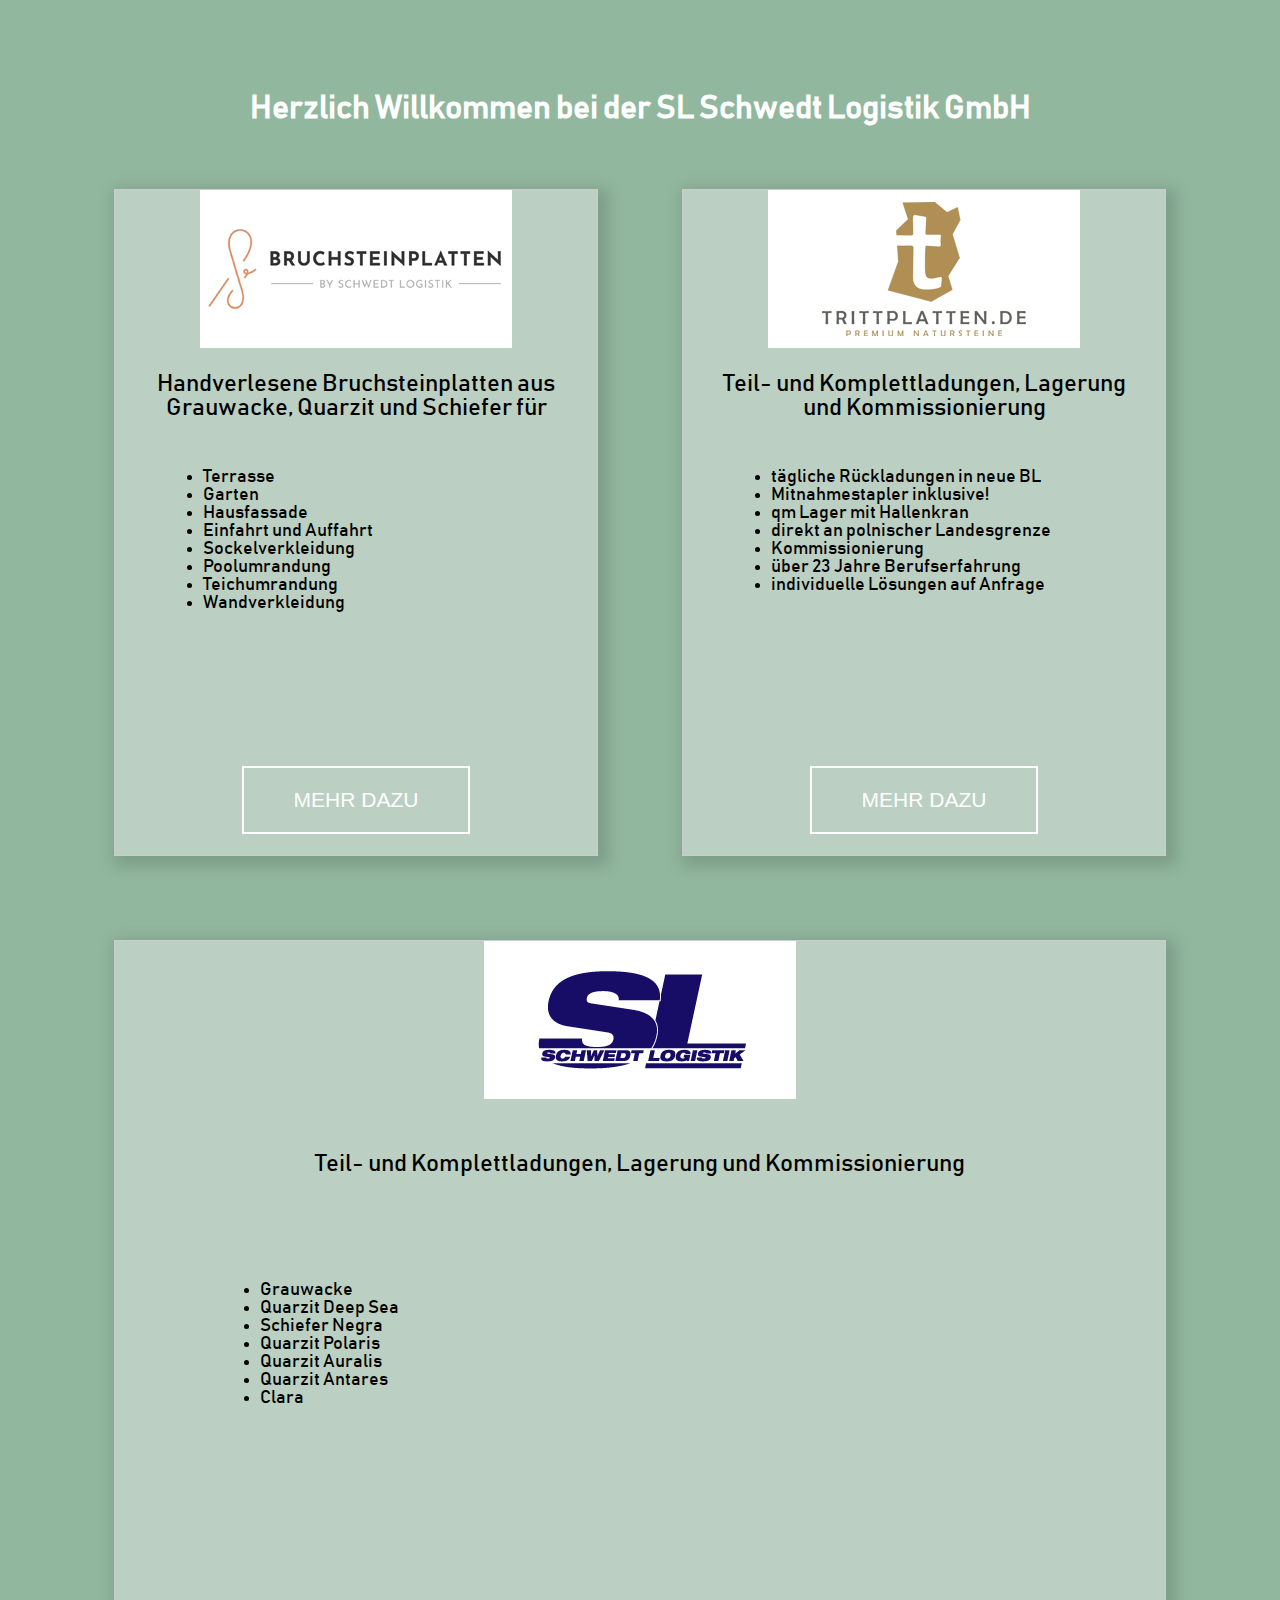
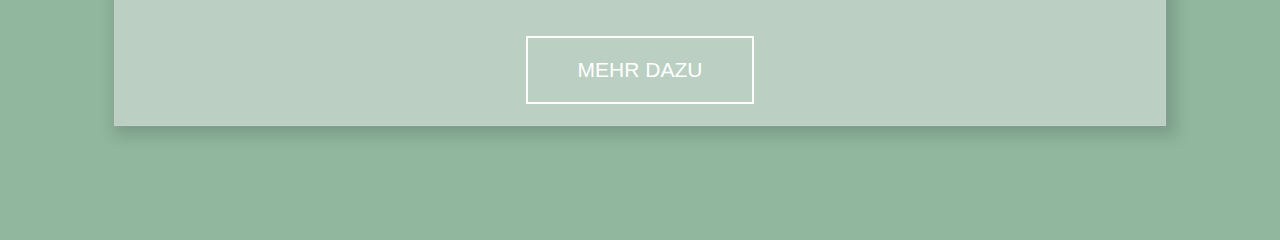
==== index.html @ 9fe13124 "Fontpaket" ====
<!DOCTYPE html>
<html>
<head>
    <title>Schwedt Logistik Landingpage</title>
    <style>

        @font-face {
            font-family: 'bahnschriftregular';
            src: url('font/bahnschrift-webfont.woff2') format('woff2'),
            url('font/bahnschrift-webfont.woff') format('woff'),
            url('font/bahnschrift-webfont.ttf') format('truetype'),
            url('font/bahnschrift-webfont.svg#bahnschriftregular') format('svg');
            font-weight: normal;
            font-style: normal;

}


        h1   {font-family: "bahnschriftregular", Arial, sans-serif;    
        
        }

        body        {
            background-color: #91B79E;
            font-family: "bahnschriftregular", Arial, sans-serif;    
            padding:5%;
        }

        .container  {
            display: flex;
            justify-content: space-between;
            flex-wrap: wrap;
        }
        
        .box        {
            flex: 1;
            margin: 42px;
            min-height: 420px;
            background-color: #BBD0C2;
            border: 1px solid #ccc;
            -webkit-box-shadow: 5px 5px 15px 5px rgba(0,0,0,0.15); 
            box-shadow: 5px 5px 15px 5px rgba(0,0,0,0.15);
        }
        
        @media (max-width: 600px) {
            .box {
                flex-basis: 100%;
            }
        }

        .centered-container {
                display: flex;
                justify-content: center;
        }

        .border-button {
                border: 2px solid white;
                padding: 20px 50px;
                background-color: transparent;
                color: white;
                font-size: 21px;
                cursor: pointer;
                text-transform: uppercase;
                margin-bottom: 21px;
        }

        .height-300 {
            min-height: 250px;
        }    

        h1 {
            color: white;
            text-align: center;
        }

        h2 {
            font-weight: 100;
            text-align: center;
            margin:5%;
        }


        img {
            display: block;
            margin-left: auto;
            margin-right: auto;
            margin-bottom: 21px;
        }

        ul  {
            margin:10%;
            font-size: 18px;
        }



    </style>
</head>

<body>
    <h1>Herzlich Willkommen bei der SL Schwedt Logistik GmbH</h1>


    <div class="container">


        <div class="box">
            <img src="logo_bpl.png" title="Logo Bruchsteinplatten" alt="Logo Bruchsteinplatten" />
            <h2>Handverlesene Bruchsteinplatten aus Grauwacke, Quarzit und Schiefer für</h2>    
            <ul class="height-300">
                <li>Terrasse</li>
                <li>Garten</li>
                <li>Hausfassade</li>
                <li>Einfahrt und Auffahrt</li>
                <li>Sockelverkleidung</li>
                <li>Poolumrandung</li>
                <li>Teichumrandung</li>
                <li>Wandverkleidung</li>
            </ul>
            
            <div class="centered-container">
                <button class="border-button">mehr dazu</button>
              </div>

        </div>
        
        <div class="box">
            <img src="logo_sdt.png" title="Logo SL Schwedt Logistik" alt="Logo SL Schwedt Logistik" />
            <h2>Teil- und Komplettladungen, Lagerung und Kommissionierung</h2>

            <ul class="height-300">
                <li>tägliche Rückladungen in neue BL</li>
                <li>Mitnahmestapler inklusive!</li>
                <li>qm Lager mit Hallenkran</li>
                <li>direkt an polnischer Landesgrenze
                <li>Kommissionierung</li>
                <li>über 23 Jahre Berufserfahrung</li>
                <li>individuelle Lösungen auf Anfrage</li>
            </ul>

            <div class="centered-container">
                <button class="border-button">mehr dazu</button>
              </div>

        </div>
        
        <div class="box">
            <img src="logo_tpl.png" title="Logo Trittplatten" alt="Logo Trittplatten" />
            
        <h2>Teil- und Komplettladungen, Lagerung und Kommissionierung</h2>

        <ul class="height-300">
                <li>Grauwacke</li>
                <li>Quarzit Deep Sea</li>
                <li>Schiefer Negra</li>
                <li>Quarzit Polaris</li>
                <li>Quarzit Auralis</li>
                <li>Quarzit Antares</li>
                <li>Clara</li>
            </ul>

            <div class="centered-container">
                <button class="border-button">mehr dazu</button>
              </div>
        
        </div>
    </div>
</body>
</html>
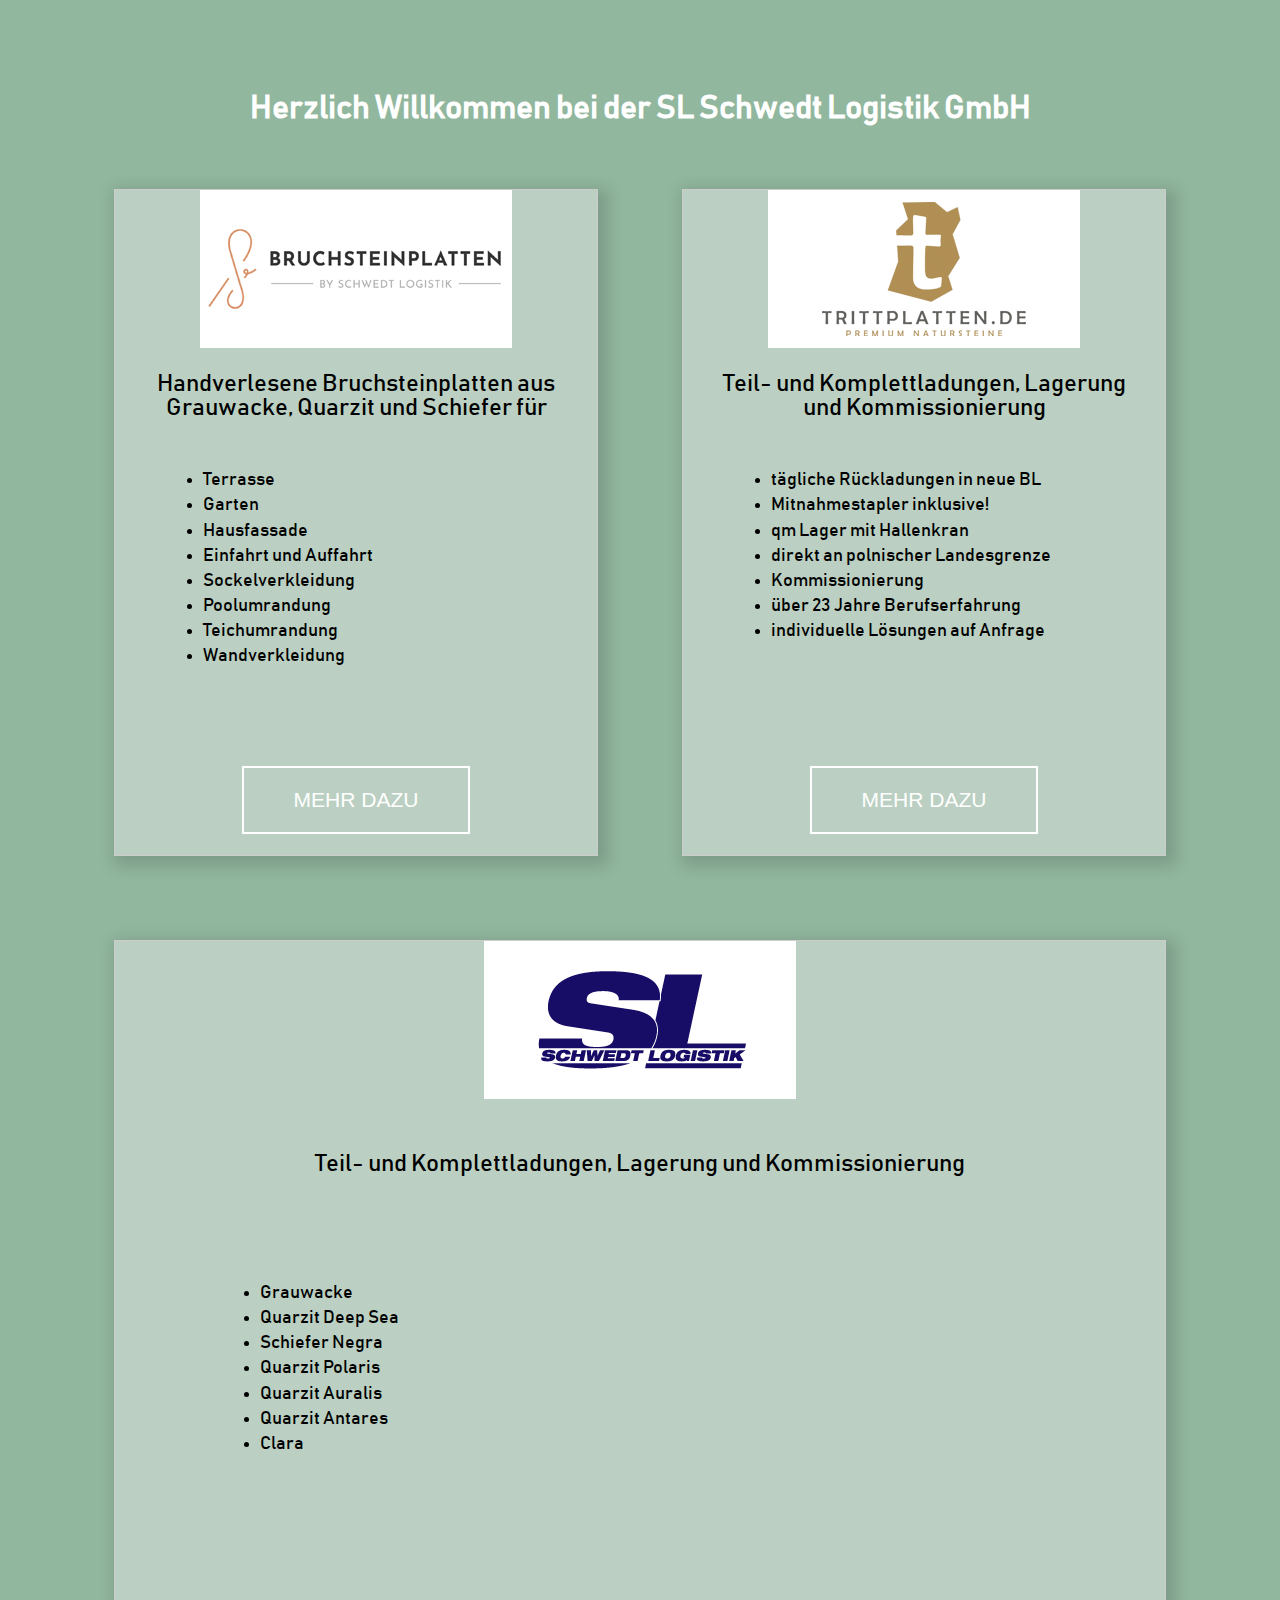
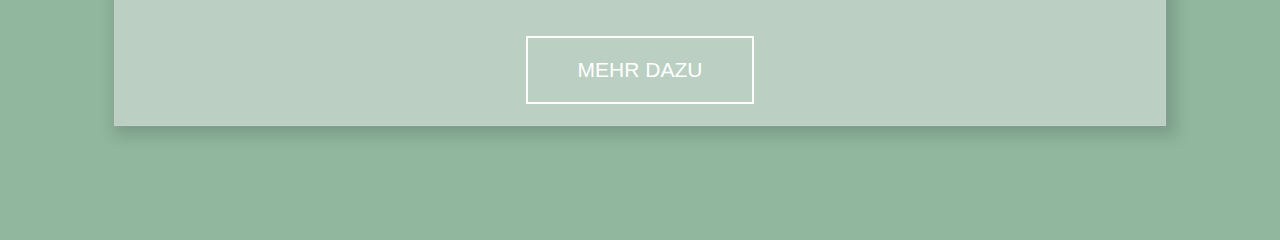
==== commit cbe6170d: "Lineheigt li" ====
--- a/index.html
+++ b/index.html
@@ -87,13 +87,29 @@
             margin-bottom: 21px;
         }
 
-        ul  {
+        ul      {
             margin:10%;
             font-size: 18px;
         }
 
+        li      {
+          line-height: 1.4;
+        }
 
 
+
+        a       {
+            text-decoration: none;
+            color: #000000;
+        }
+
+        a:hover  {
+            text-decoration: underline;
+            color: #4b7359
+        }
+        .border-button:hover {
+            background-color: #4b7359
+        }
     </style>
 </head>
 
@@ -108,18 +124,19 @@
             <img src="logo_bpl.png" title="Logo Bruchsteinplatten" alt="Logo Bruchsteinplatten" />
             <h2>Handverlesene Bruchsteinplatten aus Grauwacke, Quarzit und Schiefer für</h2>    
             <ul class="height-300">
-                <li>Terrasse</li>
-                <li>Garten</li>
-                <li>Hausfassade</li>
-                <li>Einfahrt und Auffahrt</li>
-                <li>Sockelverkleidung</li>
-                <li>Poolumrandung</li>
-                <li>Teichumrandung</li>
-                <li>Wandverkleidung</li>
+                <li><a href="https://bruchsteinplatten.de/collections/terrassenplatten">Terrasse</a></li>
+                <li><a href="https://bruchsteinplatten.de/collections/gartenweg-gestalten">Garten</a></li>
+                <li><a href="https://bruchsteinplatten.de/collections/fassadenverkleidung">Hausfassade</a></li>
+                <li><a href="https://bruchsteinplatten.de/collections/naturstein-einfahrt-gestalten">Einfahrt und Auffahrt</a></li>
+                <li><a href="https://bruchsteinplatten.de/collections/sockelverkleidung">Sockelverkleidung</a></li>
+                <li><a href="https://bruchsteinplatten.de/collections/poolumrandung">Poolumrandung</a></li>
+                <li><a href="https://bruchsteinplatten.de/collections/teichumrandung">Teichumrandung</a></li>
+                <li><a href="https://bruchsteinplatten.de/collections/wandverkleidung">Wandverkleidung</a></li>
             </ul>
             
             <div class="centered-container">
-                <button class="border-button">mehr dazu</button>
+                <a href="https://bruchsteinplatten.de/pages/polygonalplatten
+                "><button class="border-button">mehr dazu</button></a>
               </div>
 
         </div>
@@ -135,11 +152,11 @@
                 <li>direkt an polnischer Landesgrenze
                 <li>Kommissionierung</li>
                 <li>über 23 Jahre Berufserfahrung</li>
-                <li>individuelle Lösungen auf Anfrage</li>
+                <li><a href="https://schwedt-logistik.com/index.php/de/kontakt">individuelle Lösungen auf Anfrage</a></li>
             </ul>
 
             <div class="centered-container">
-                <button class="border-button">mehr dazu</button>
+                <a href="https://schwedt-logistik.com/index.php/de/"><button class="border-button">mehr dazu</button></a>
               </div>
 
         </div>
@@ -150,17 +167,17 @@
         <h2>Teil- und Komplettladungen, Lagerung und Kommissionierung</h2>
 
         <ul class="height-300">
-                <li>Grauwacke</li>
-                <li>Quarzit Deep Sea</li>
-                <li>Schiefer Negra</li>
-                <li>Quarzit Polaris</li>
-                <li>Quarzit Auralis</li>
-                <li>Quarzit Antares</li>
-                <li>Clara</li>
+                <li><a href="https://trittplatten.de/products/trittplatten-grauwacke">Grauwacke</a></li>
+                <li><a href="https://trittplatten.de/products/trittplatten-deep-sea ">Quarzit Deep Sea</a></li>
+                <li><a href="https://trittplatten.de/products/trittplatten-schiefer-negra ">Schiefer Negra</a></li>
+                <li><a href="https://trittplatten.de/products/trittplatten-polaris-quarzit ">Quarzit Polaris</a></li>
+                <li><a href="https://trittplatten.de/products/trittplatten-quarzit-auralis ">Quarzit Auralis</a></li>
+                <li><a href="https://trittplatten.de/products/trittplatten-antares-quarzit ">Quarzit Antares</a></li>
+                <li><a href="https://trittplatten.de/products/trittplatten-clara-quarzit">Clara</a></li>
             </ul>
 
             <div class="centered-container">
-                <button class="border-button">mehr dazu</button>
+                <a href="https://trittplatten.de/"><button class="border-button">mehr dazu</button></a>
               </div>
         
         </div>
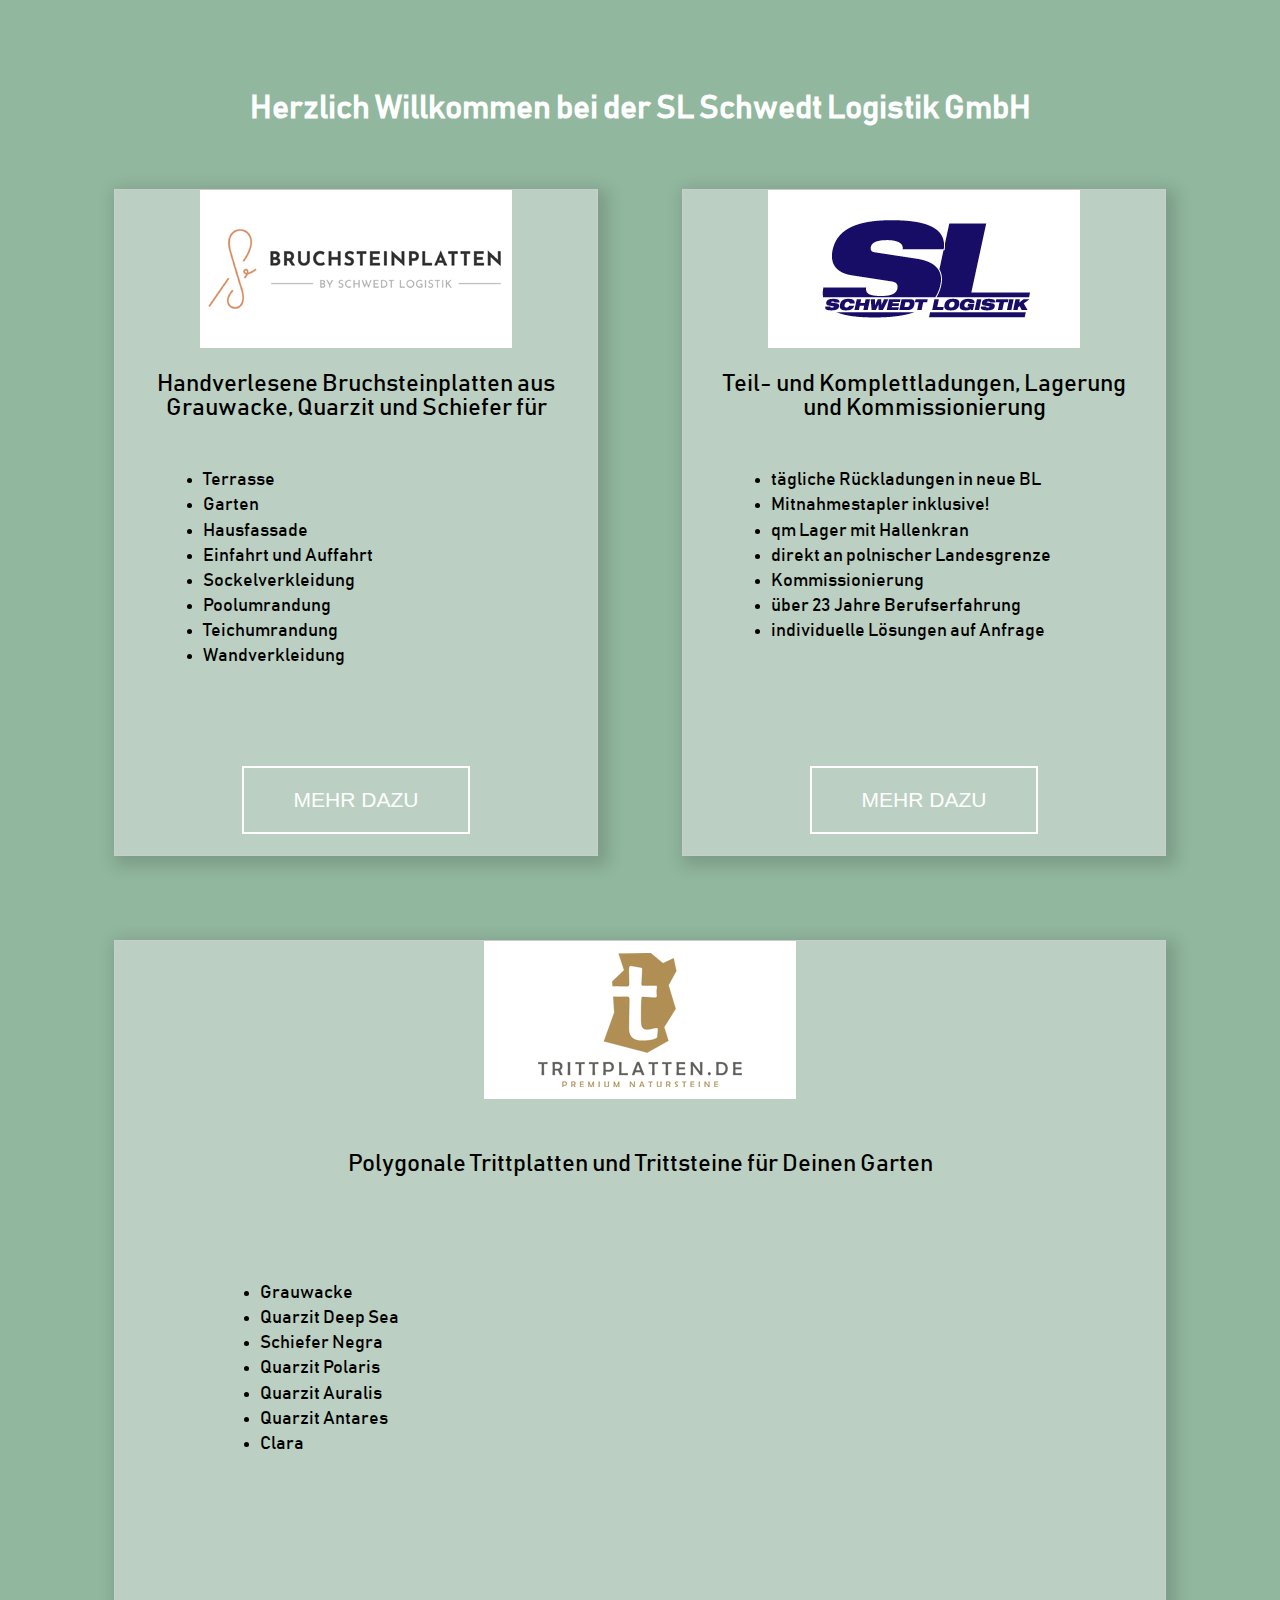
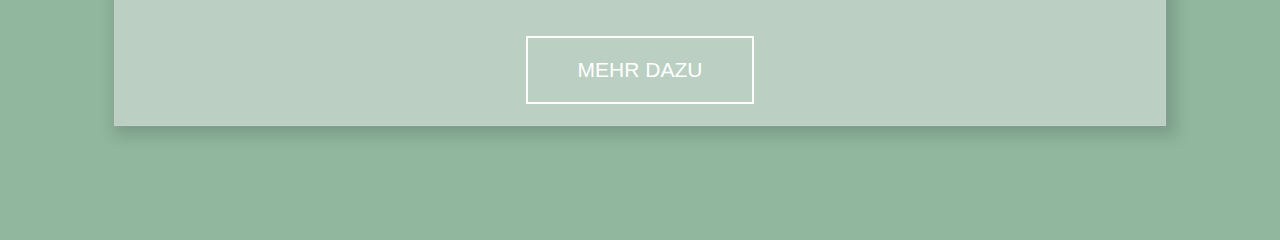
==== commit c383ad30: "Header und Grafiken" ====
--- a/index.html
+++ b/index.html
@@ -2,6 +2,7 @@
 <html>
 <head>
     <title>Schwedt Logistik Landingpage</title>
+    <meta charset="UTF-8" />
     <style>
 
         @font-face {
@@ -121,7 +122,7 @@
 
 
         <div class="box">
-            <img src="logo_bpl.png" title="Logo Bruchsteinplatten" alt="Logo Bruchsteinplatten" />
+            <a href="https://bruchsteinplatten.de"><img src="logo_bpl.png" title="Logo Bruchsteinplatten" alt="Logo Bruchsteinplatten" /></a>
             <h2>Handverlesene Bruchsteinplatten aus Grauwacke, Quarzit und Schiefer für</h2>    
             <ul class="height-300">
                 <li><a href="https://bruchsteinplatten.de/collections/terrassenplatten">Terrasse</a></li>
@@ -142,7 +143,7 @@
         </div>
         
         <div class="box">
-            <img src="logo_sdt.png" title="Logo SL Schwedt Logistik" alt="Logo SL Schwedt Logistik" />
+            <a href="https://schwedt-logistik.com"><img src="logo_sdt.png" title="Logo SL Schwedt Logistik" alt="Logo SL Schwedt Logistik" /></a>
             <h2>Teil- und Komplettladungen, Lagerung und Kommissionierung</h2>
 
             <ul class="height-300">
@@ -162,9 +163,9 @@
         </div>
         
         <div class="box">
-            <img src="logo_tpl.png" title="Logo Trittplatten" alt="Logo Trittplatten" />
+            <a href="https://trittplatten.de/"><img src="logo_tpl.png" title="Logo Trittplatten" alt="Logo Trittplatten" /></a>
             
-        <h2>Teil- und Komplettladungen, Lagerung und Kommissionierung</h2>
+        <h2>Polygonale Trittplatten und Trittsteine für Deinen Garten</h2>
 
         <ul class="height-300">
                 <li><a href="https://trittplatten.de/products/trittplatten-grauwacke">Grauwacke</a></li>
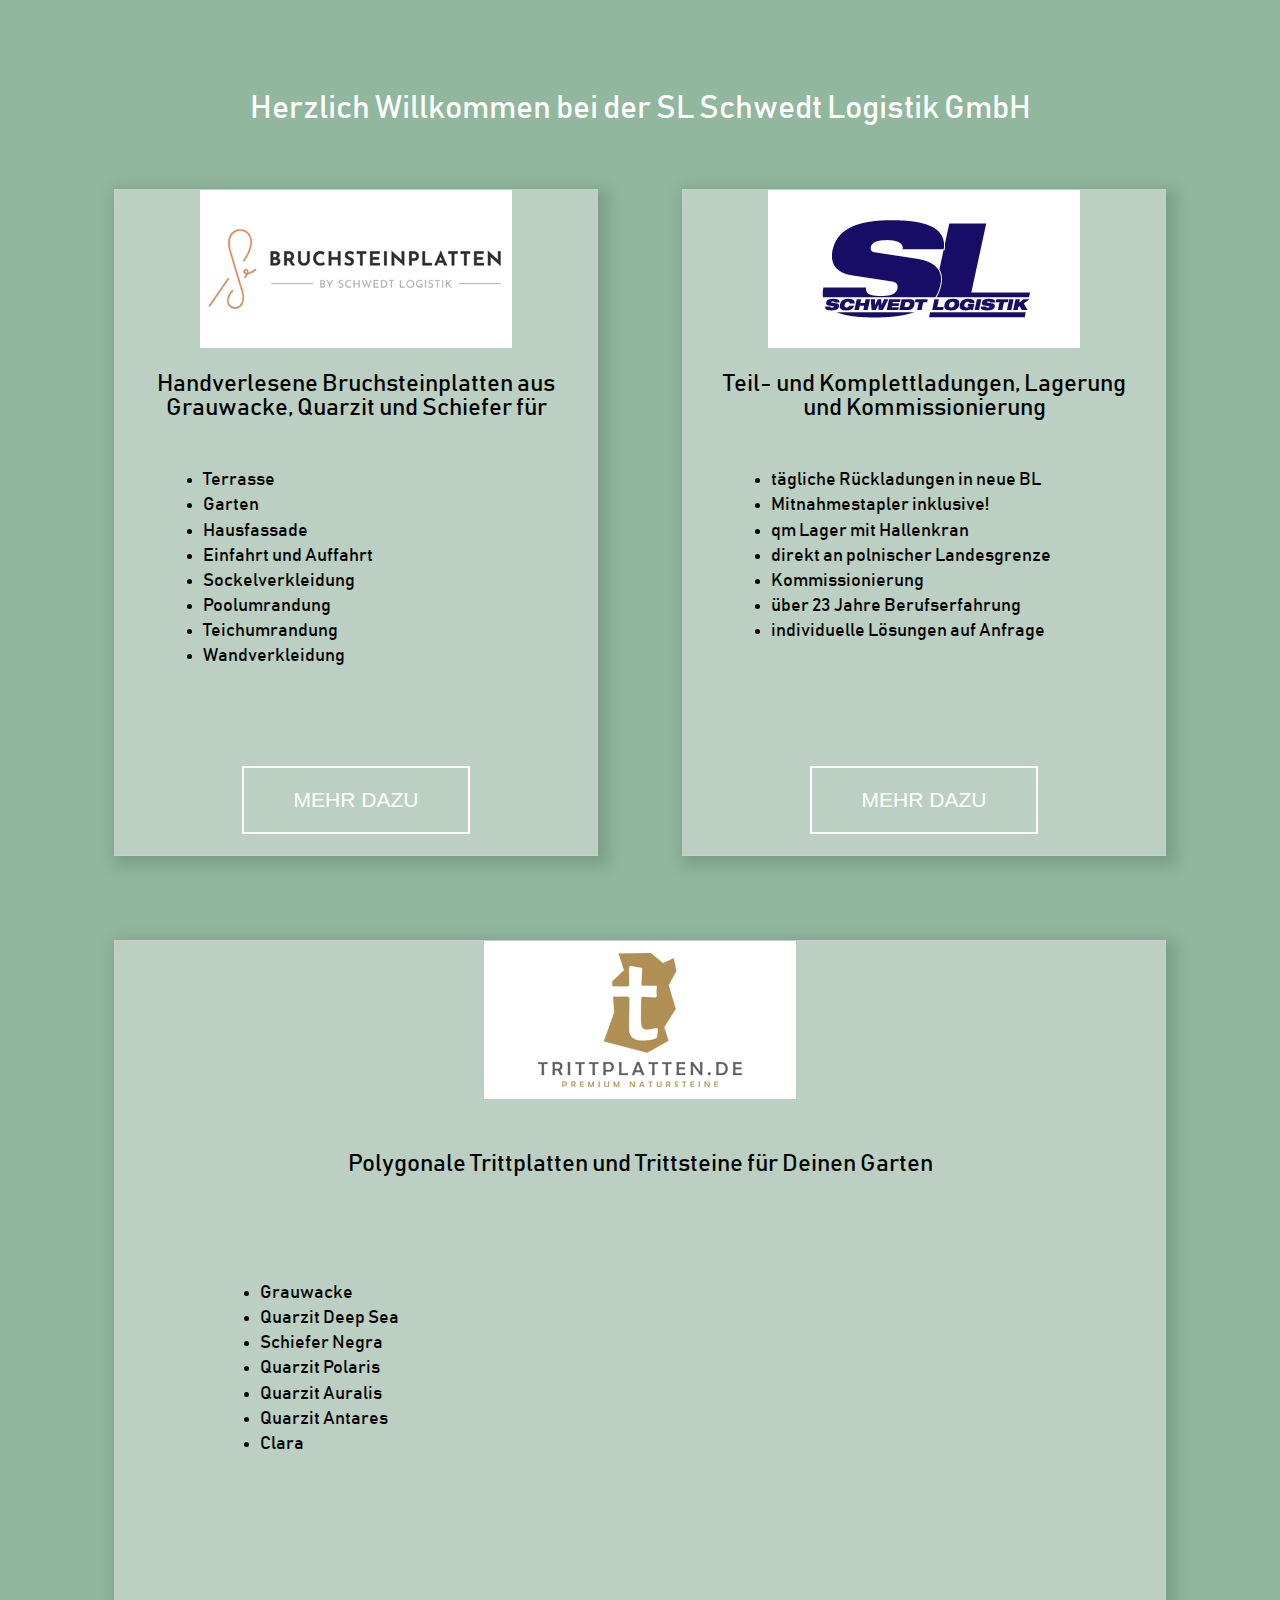
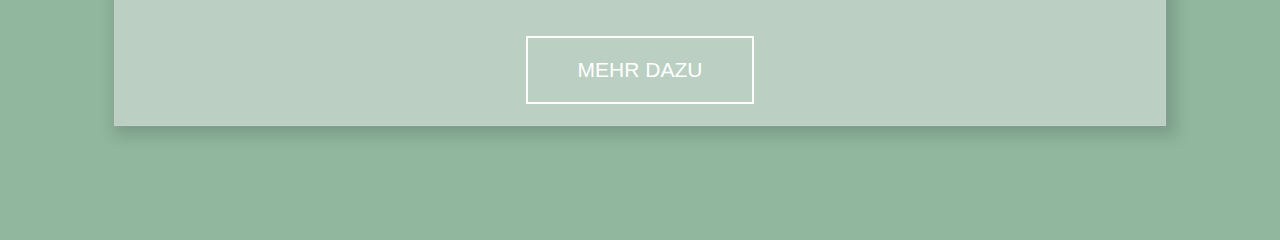
==== commit b86f2244: "h1 entfettet" ====
--- a/index.html
+++ b/index.html
@@ -17,8 +17,9 @@
 }
 
 
-        h1   {font-family: "bahnschriftregular", Arial, sans-serif;    
-        
+        h1   {
+            font-family: "bahnschriftregular", Arial, sans-serif;    
+            font-weight: 100;
         }
 
         body        {
